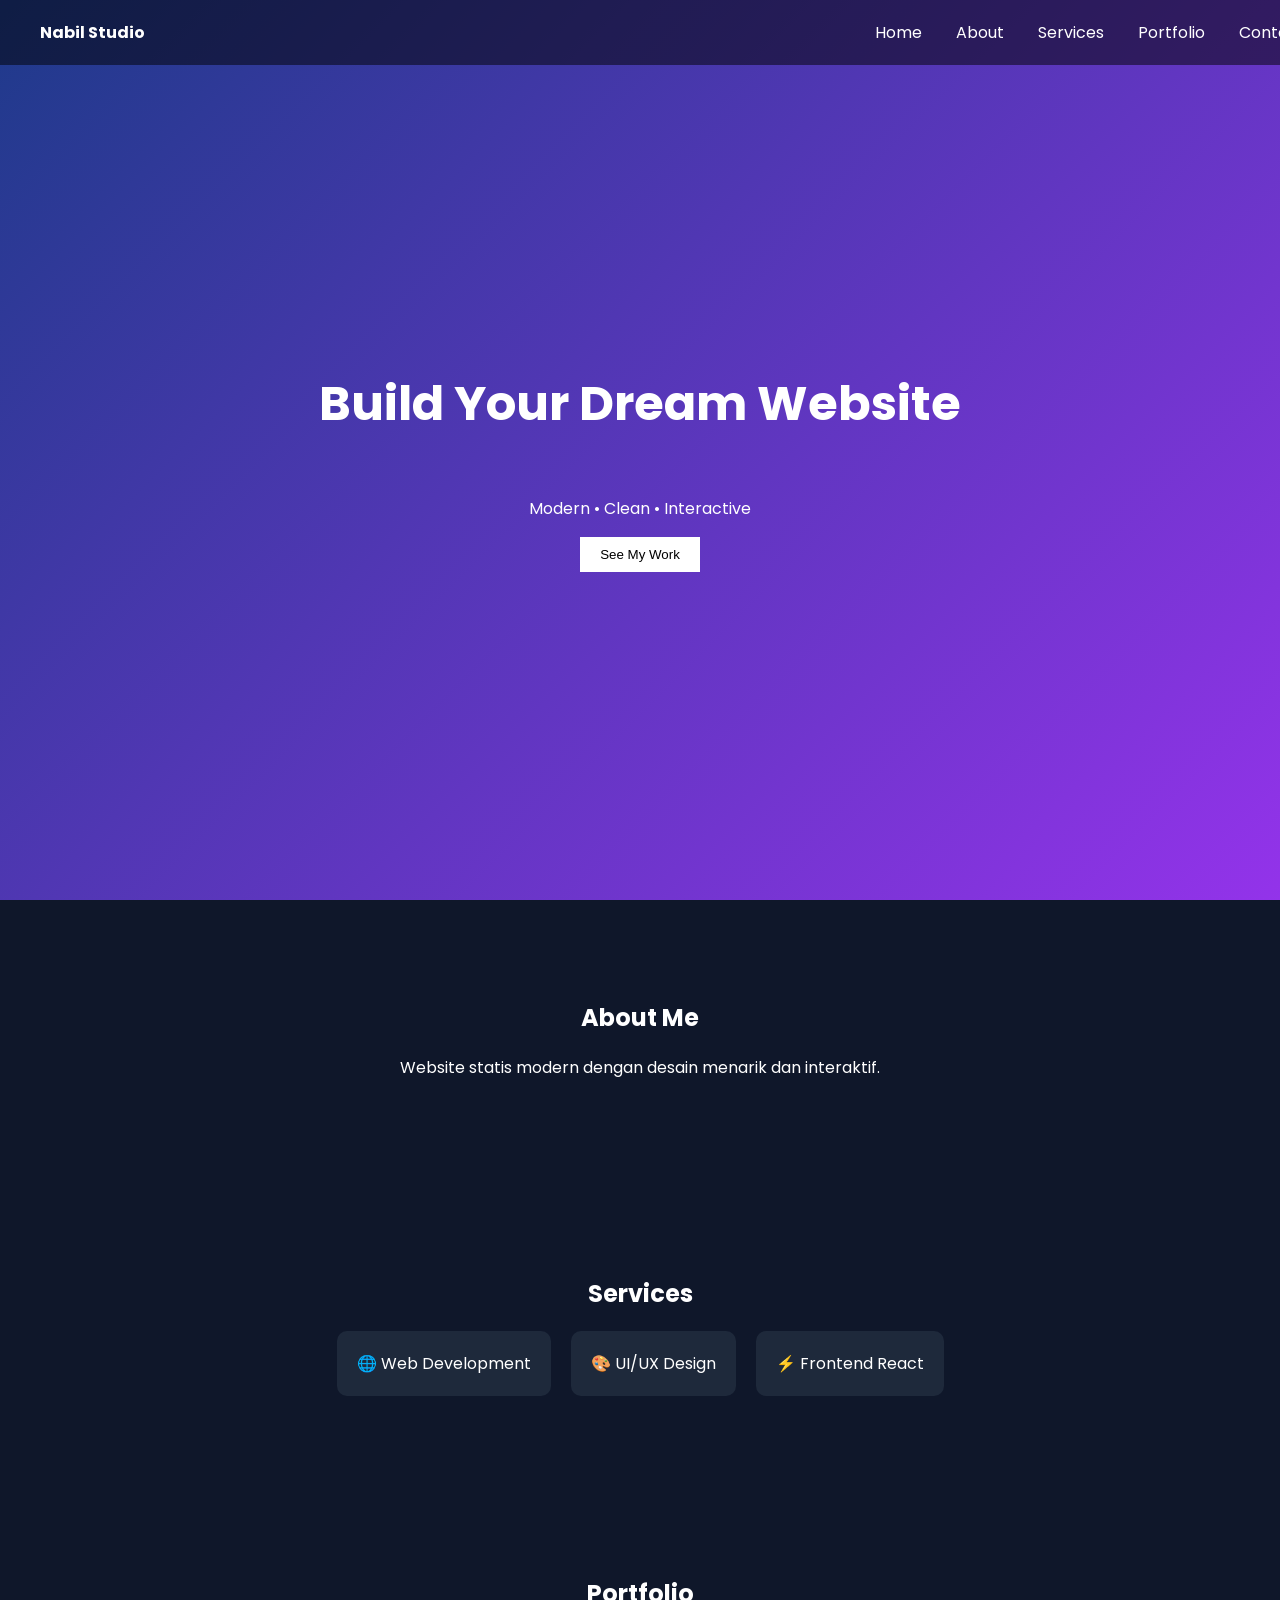
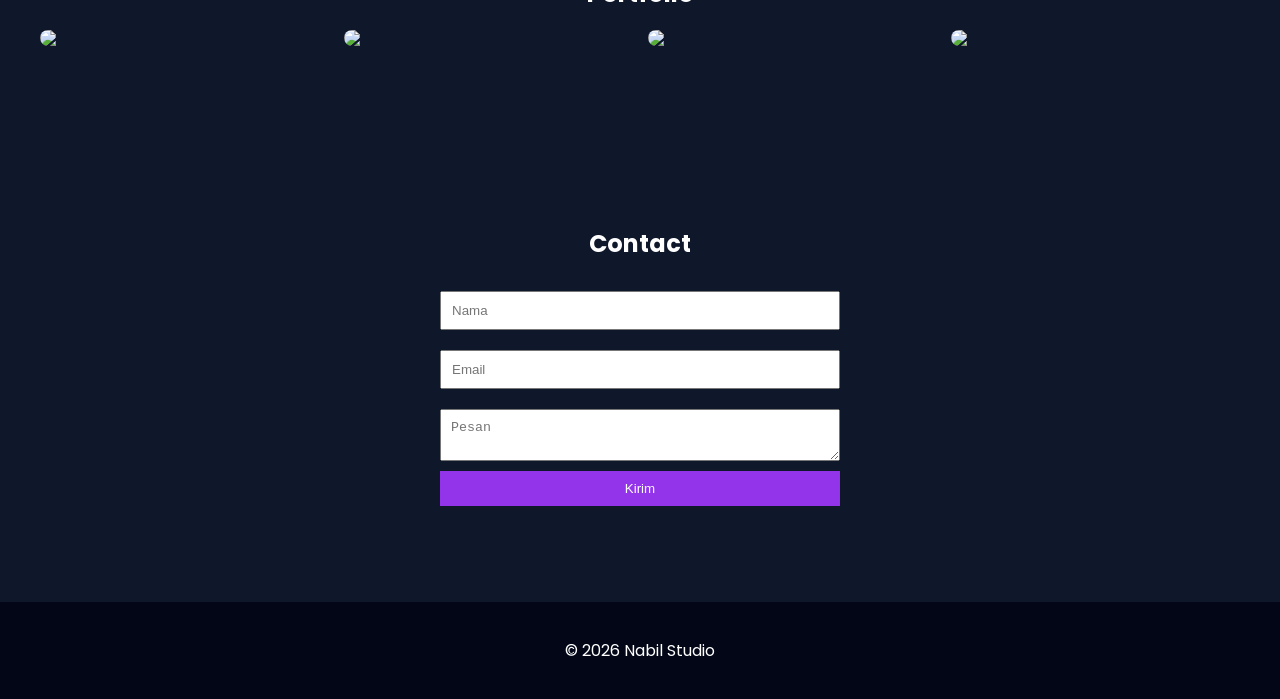
==== index.html @ 9fe1bc8b "Upload kodingan website" ====
<!DOCTYPE html>
<html lang="id">
<head>
  <meta charset="UTF-8">
  <meta name="viewport" content="width=device-width, initial-scale=1.0">
  <title>Nabil Studio</title>

  <!-- CSS -->
  <link rel="stylesheet" href="style.css">

  <!-- Font -->
  <link href="https://fonts.googleapis.com/css2?family=Poppins:wght@300;400;600;700&display=swap" rel="stylesheet">
</head>
<body>

<header class="header">
  <div class="logo">Nabil Studio</div>
  <nav id="nav">
    <a href="#home">Home</a>
    <a href="#about">About</a>
    <a href="#services">Services</a>
    <a href="#portfolio">Portfolio</a>
    <a href="#contact">Contact</a>
  </nav>
  <div class="menu-toggle" onclick="toggleMenu()">☰</div>
</header>

<section id="home" class="hero">
  <h1>Build Your Dream Website</h1>
  <p>Modern • Clean • Interactive</p>
  <button onclick="scrollToSection('portfolio')">See My Work</button>
</section>

<section id="about" class="section">
  <h2>About Me</h2>
  <p>Website statis modern dengan desain menarik dan interaktif.</p>
</section>

<section id="services" class="section">
  <h2>Services</h2>
  <div class="cards">
    <div class="card">🌐 Web Development</div>
    <div class="card">🎨 UI/UX Design</div>
    <div class="card">⚡ Frontend React</div>
  </div>
</section>

<section id="portfolio" class="section">
  <h2>Portfolio</h2>
  <div class="gallery">
    <img src="https://picsum.photos/400?1" onclick="openModal(this.src)">
    <img src="https://picsum.photos/400?2" onclick="openModal(this.src)">
    <img src="https://picsum.photos/400?3" onclick="openModal(this.src)">
    <img src="https://picsum.photos/400?4" onclick="openModal(this.src)">
  </div>
</section>

<section id="contact" class="section">
  <h2>Contact</h2>
  <form onsubmit="submitForm(event)">
    <input type="text" placeholder="Nama" required>
    <input type="email" placeholder="Email" required>
    <textarea placeholder="Pesan" required></textarea>
    <button type="submit">Kirim</button>
  </form>
  <p id="msg"></p>
</section>

<footer>
  <p>© 2026 Nabil Studio</p>
</footer>

<!-- Modal -->
<div id="modal" onclick="closeModal()">
  <img id="modal-img">
</div>

<!-- JS -->
<script src="script.js"></script>

</body>
</html>
---- style.css ----
body {
  margin: 0;
  font-family: "Poppins", sans-serif;
  background: #0f172a;
  color: white;
}

/* Header */
.header {
  display: flex;
  justify-content: space-between;
  padding: 20px 40px;
  background: rgba(0, 0, 0, 0.5);
  position: fixed;
  width: 100%;
}

.logo {
  font-weight: bold;
}

nav a {
  margin: 0 15px;
  color: white;
  text-decoration: none;
}

.menu-toggle {
  display: none;
}

/* Hero */
.hero {
  height: 100vh;
  display: flex;
  flex-direction: column;
  justify-content: center;
  align-items: center;
  background: linear-gradient(135deg, #1e3a8a, #9333ea);
  text-align: center;
}

.hero h1 {
  font-size: 3rem;
}

.hero button {
  padding: 10px 20px;
  border: none;
  background: white;
  color: black;
  cursor: pointer;
}

/* Section */
.section {
  padding: 80px 40px;
  text-align: center;
}

/* Cards */
.cards {
  display: flex;
  gap: 20px;
  justify-content: center;
}

.card {
  background: #1e293b;
  padding: 20px;
  border-radius: 10px;
}

/* Gallery */
.gallery {
  display: grid;
  grid-template-columns: repeat(auto-fit, minmax(250px, 1fr));
  gap: 15px;
}

.gallery img {
  width: 100%;
  border-radius: 10px;
  cursor: pointer;
}

/* Form */
form {
  max-width: 400px;
  margin: auto;
  display: flex;
  flex-direction: column;
}

input,
textarea {
  margin: 10px 0;
  padding: 10px;
}

button {
  background: #9333ea;
  color: white;
  border: none;
  padding: 10px;
}

/* Footer */
footer {
  text-align: center;
  padding: 20px;
  background: #020617;
}

/* Modal */
#modal {
  display: none;
  position: fixed;
  width: 100%;
  height: 100%;
  background: rgba(0, 0, 0, 0.8);
  justify-content: center;
  align-items: center;
}

#modal img {
  max-width: 80%;
}

/* Responsive */
@media (max-width: 768px) {
  nav {
    display: none;
    flex-direction: column;
    background: black;
    position: absolute;
    top: 60px;
    right: 0;
  }

  nav.active {
    display: flex;
  }

  .menu-toggle {
    display: block;
    cursor: pointer;
  }
}
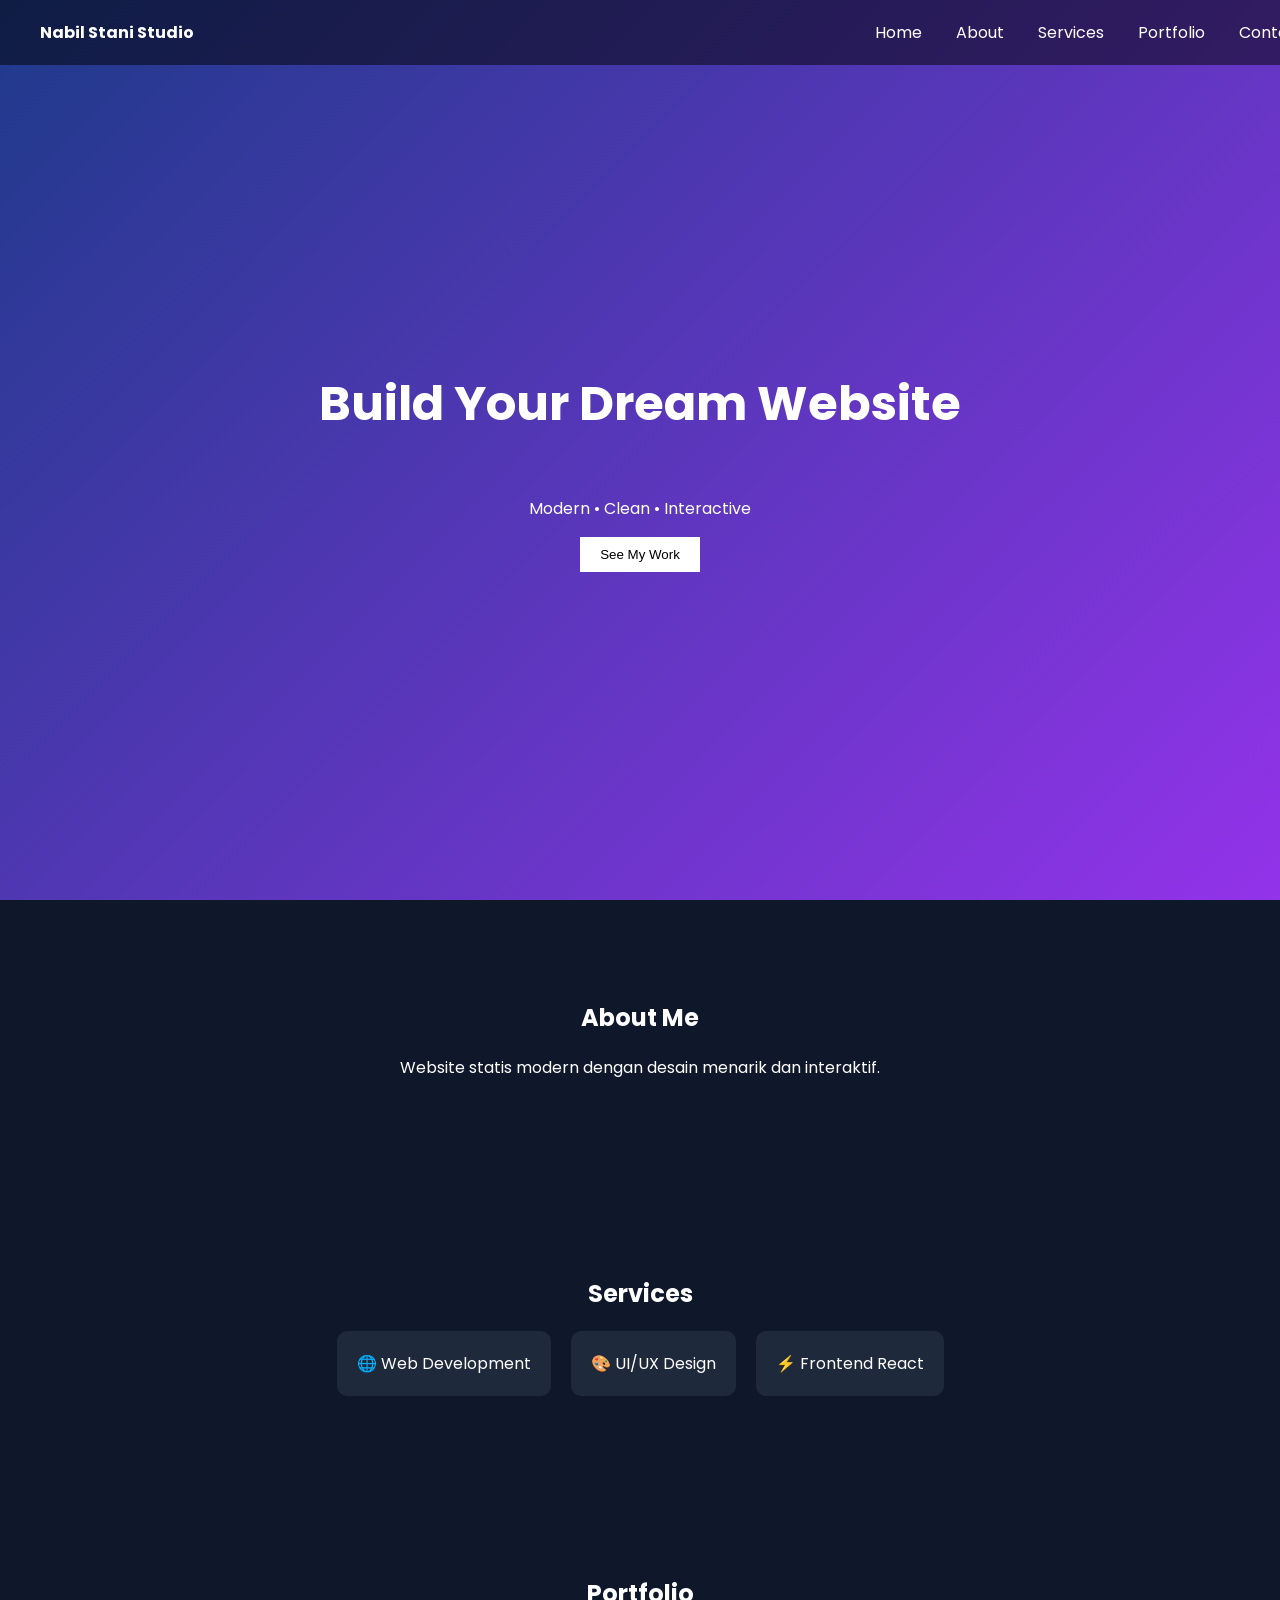
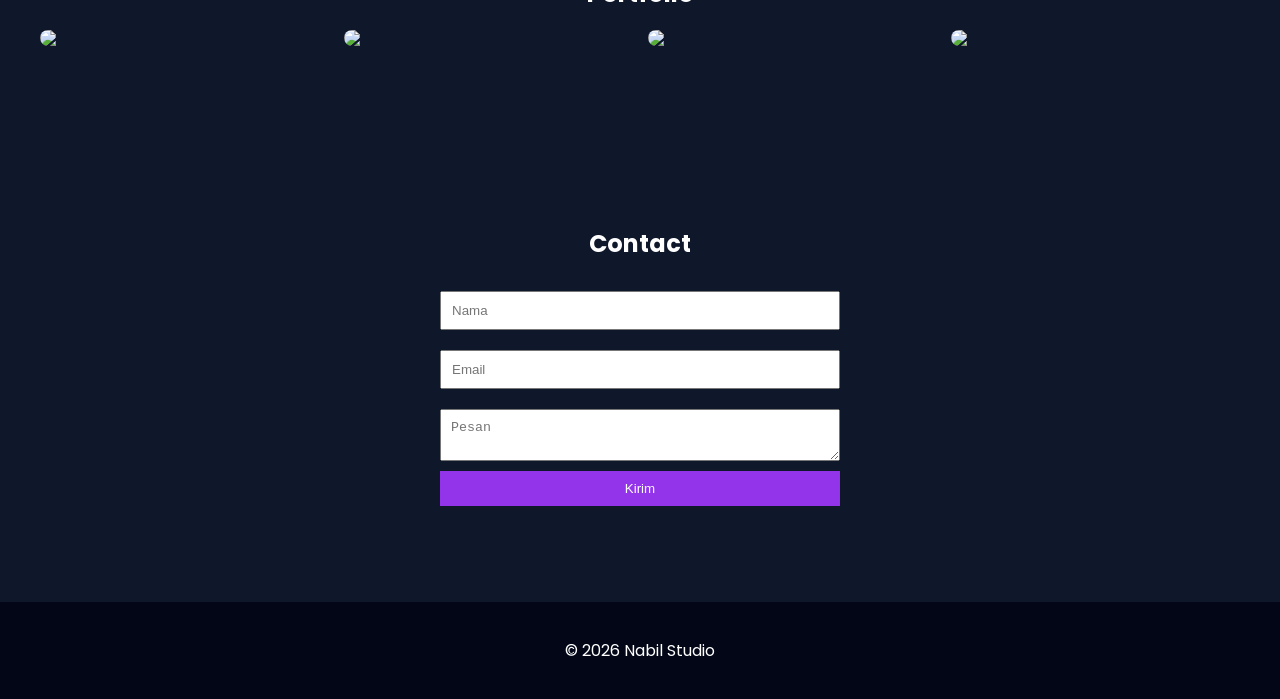
==== commit a8172b28: "ubah html" ====
--- a/index.html
+++ b/index.html
@@ -14,7 +14,7 @@
 <body>
 
 <header class="header">
-  <div class="logo">Nabil Studio</div>
+  <div class="logo">Nabil Stani Studio</div>
   <nav id="nav">
     <a href="#home">Home</a>
     <a href="#about">About</a>
